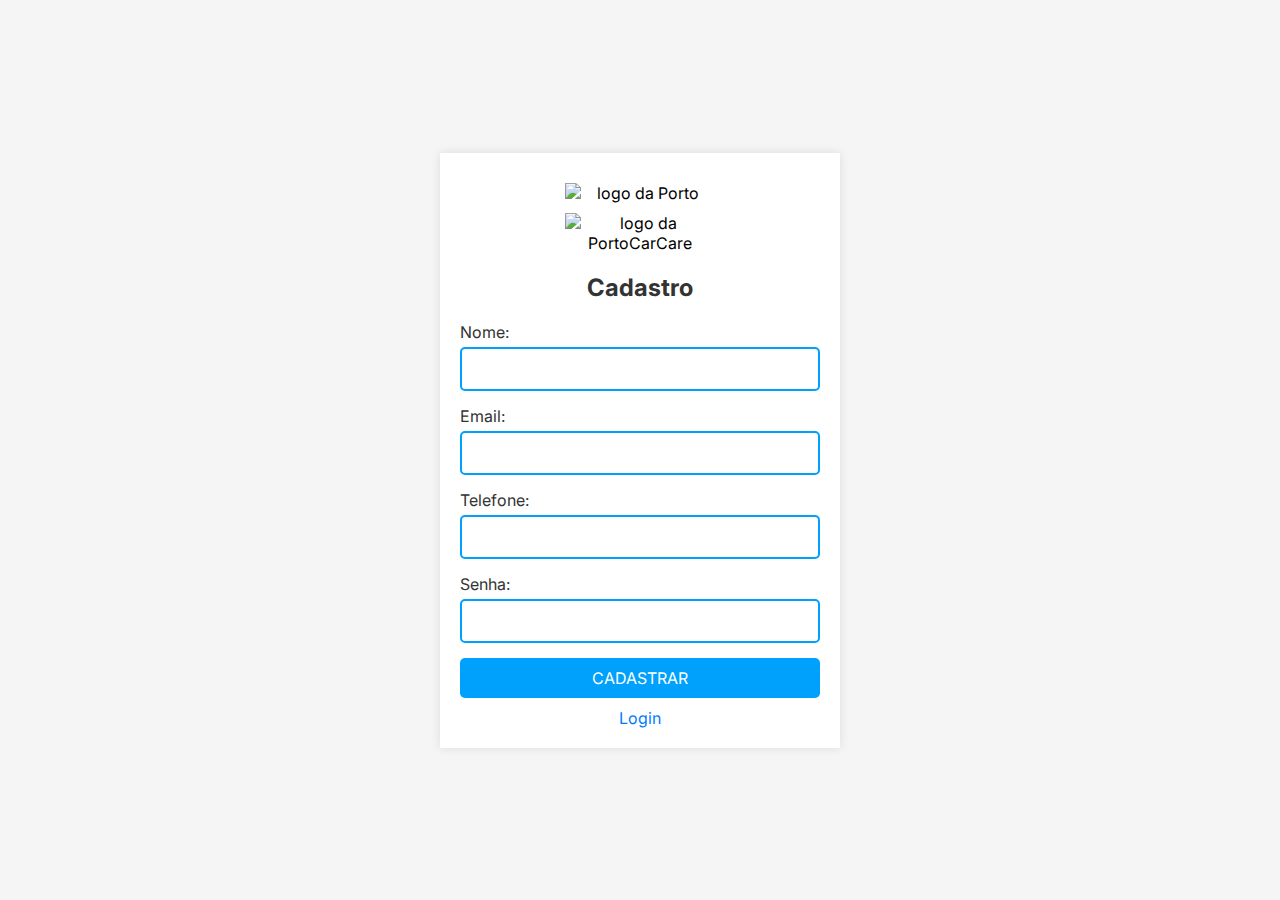
==== login-cadastro/cadastro.html @ 55073a8d "adicionando pagina de cadastro e login" ====
<!DOCTYPE html>
<html lang="pt-br">

<head>
  <meta charset="UTF-8">
  <meta name="viewport" content="width=device-width, initial-scale=1.0">
  <title>Cadastro - PortoCarCare</title>
  <link rel="stylesheet" href="../css/cadastro.css">
</head>

<body>
  <div class="container">
    <header class="cabecalho">
      <img class="logo-topo" src="../img/porto-topo.png" alt="logo da Porto" />
      <img class="portocare" src="../img/portocare.png" alt="logo da PortoCarCare" />
    </header>
    <main>
      <h1>Cadastro</h1>
      <form class="registro">
        <label for="nome">Nome:</label>
        <input type="text" id="nome" name="nome">

        <label for="email">Email:</label>
        <input type="email" id="email" name="email" required>

        <label for="telefone">Telefone:</label>
        <input type="tel" id="telefone" name="telefone">

        <label for="password">Senha:</label>
        <input type="password" id="password" name="password" required>

        <button type="submit">CADASTRAR</button>
        <a class="registro-logi" href="../login-cadastro/login.html" class="registro">Login</a>
      </form>
    </main>
  </div>
</body>
---- css/cadastro.css ----
@import url("https://fonts.googleapis.com/css2?family=Inter:wght@100..900&display=swap");

* {
  padding: 0;
  margin: 0;
  box-sizing: border-box;
  font-family: "Inter", sans-serif;
}

body {
  display: flex;
  justify-content: center;
  align-items: center;
  height: 100vh;
  background-color: #f5f5f5;
}

.container {
  width: 100%;
  max-width: 400px;
  background-color: #fff;
  padding: 20px;
  box-shadow: 0 0 10px rgba(0, 0, 0, 0.1);
  text-align: center;
}

.cabecalho {
  margin-bottom: 20px;
}

.cabecalho img {
  width: 150px;
  display: block;
  margin: 10px auto;
}

main h1 {
  font-size: 24px;
  margin-bottom: 20px;
  color: #333;
}

.registro {
  display: flex;
  flex-direction: column;
  align-items: center;
}

.registro label {
  width: 100%;
  text-align: left;
  margin-bottom: 5px;
  color: #333;
}

.registro input {
  width: 100%;
  padding: 10px;
  margin-bottom: 15px;
  border: 2px solid #00a1fc;
  border-radius: 5px;
  font-size: 16px;
}

.registro button {
  width: 100%;
  padding: 10px;
  background-color: #00a1fc;
  color: #fff;
  border: none;
  border-radius: 5px;
  font-size: 16px;
  cursor: pointer;
}

.registro button:hover {
  background-color: #007bff;
}

.registro-logi {
  display: block;
  margin-top: 10px;
  color: #007bff;
  text-decoration: none;
}

@media (max-width: 992px) {
  .container {
    max-width: 90%;
    padding: 15px;
  }

  .cabecalho img {
    width: 120px;
  }

  main h1 {
    font-size: 22px;
  }

  .registro input {
    padding: 8px;
    font-size: 14px;
  }

  .registro button {
    padding: 8px;
    font-size: 14px;
  }
}

@media (max-width: 576px) {
  .container {
    max-width: 100%;
    padding: 10px;
  }

  .cabecalho img {
    width: 100px;
  }

  main h1 {
    font-size: 20px;
  }

  .registro label {
    font-size: 14px;
  }

  .registro input {
    padding: 6px;
    font-size: 12px;
  }

  .registro button {
    padding: 6px;
    font-size: 12px;
  }

  .registro-logi {
    font-size: 14px;
  }
}
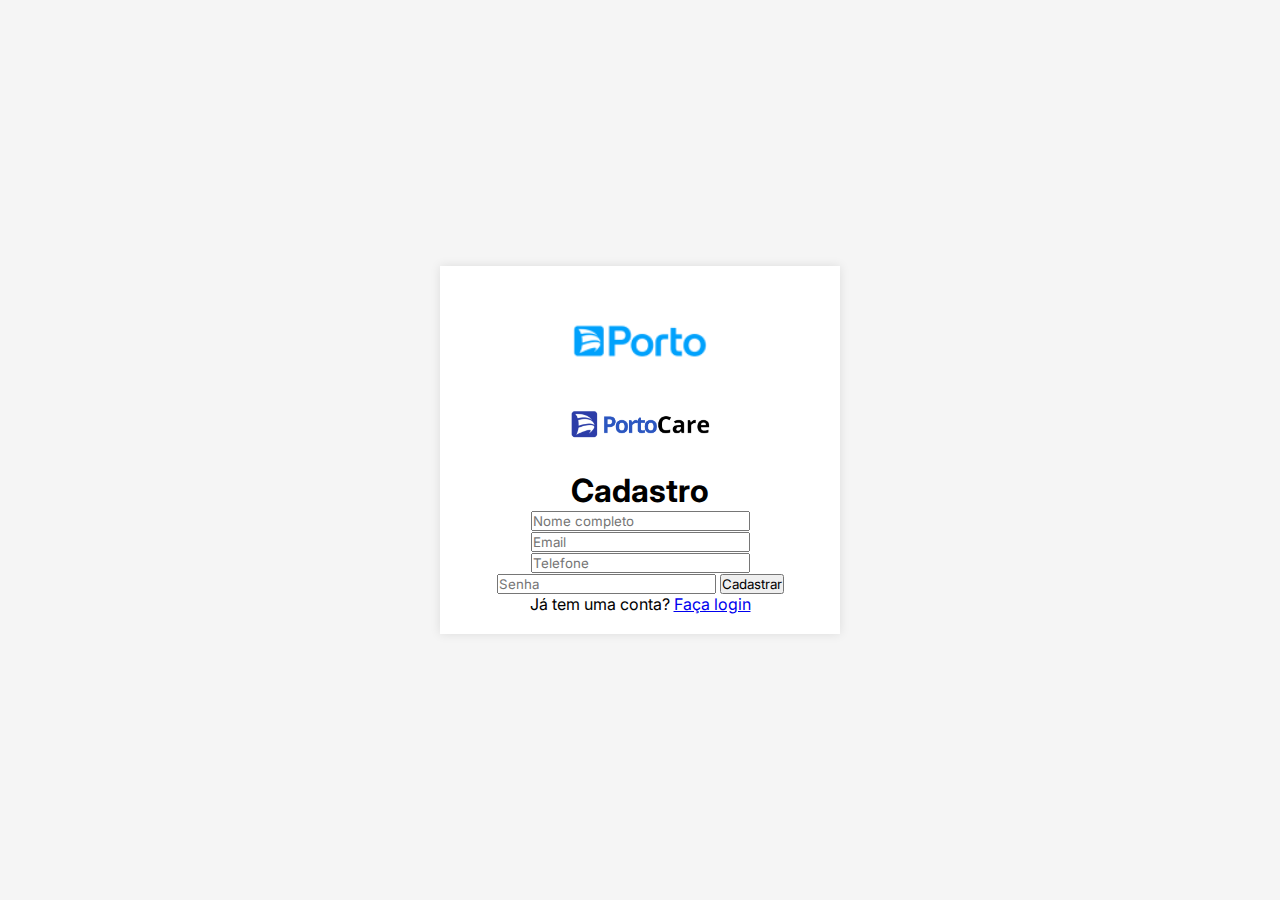
==== commit 90ed2f38: "adicionando login e cadastro" ====
--- a/login-cadastro/cadastro.html
+++ b/login-cadastro/cadastro.html
@@ -6,32 +6,33 @@
   <meta name="viewport" content="width=device-width, initial-scale=1.0">
   <title>Cadastro - PortoCarCare</title>
   <link rel="stylesheet" href="../css/cadastro.css">
+  <script src="./js/script.js"></script>
 </head>
 
 <body>
   <div class="container">
     <header class="cabecalho">
-      <img class="logo-topo" src="../img/porto-topo.png" alt="logo da Porto" />
-      <img class="portocare" src="../img/portocare.png" alt="logo da PortoCarCare" />
+      <img class="logo-topo" src="../imagens/porto-topo.png" alt="logo da Porto" />
+      <img class="portocare" src="../imagens/portocare.png" alt="logo da PortoCarCare" />
     </header>
-    <main>
-      <h1>Cadastro</h1>
-      <form class="registro">
-        <label for="nome">Nome:</label>
-        <input type="text" id="nome" name="nome">
-
-        <label for="email">Email:</label>
-        <input type="email" id="email" name="email" required>
-
-        <label for="telefone">Telefone:</label>
-        <input type="tel" id="telefone" name="telefone">
-
-        <label for="password">Senha:</label>
-        <input type="password" id="password" name="password" required>
-
-        <button type="submit">CADASTRAR</button>
-        <a class="registro-logi" href="../login-cadastro/login.html" class="registro">Login</a>
+    <h1>Cadastro</h1>
+    <form action="#" class="input-area">
+        <label for="nome"></label>
+        <input type="name" id="name" placeholder="Nome completo" />
+  
+        <label for="email"></label>
+        <input type="email" id="cadastroEmail" placeholder="Email" required />
+  
+        <label for="telefone"></label>
+        <input type="tel" id="telefone" placeholder="Telefone" />
+  
+        <label for="password"></label>
+        <input type="password" id="cadastroSenha" placeholder="Senha" required />
+  
+        <button type="submit" class="cadastro">Cadastrar</button>
+        <p>
+          Já tem uma conta? <a href="login.html" class="login">Faça login</a>
+        </p>
       </form>
-    </main>
   </div>
 </body>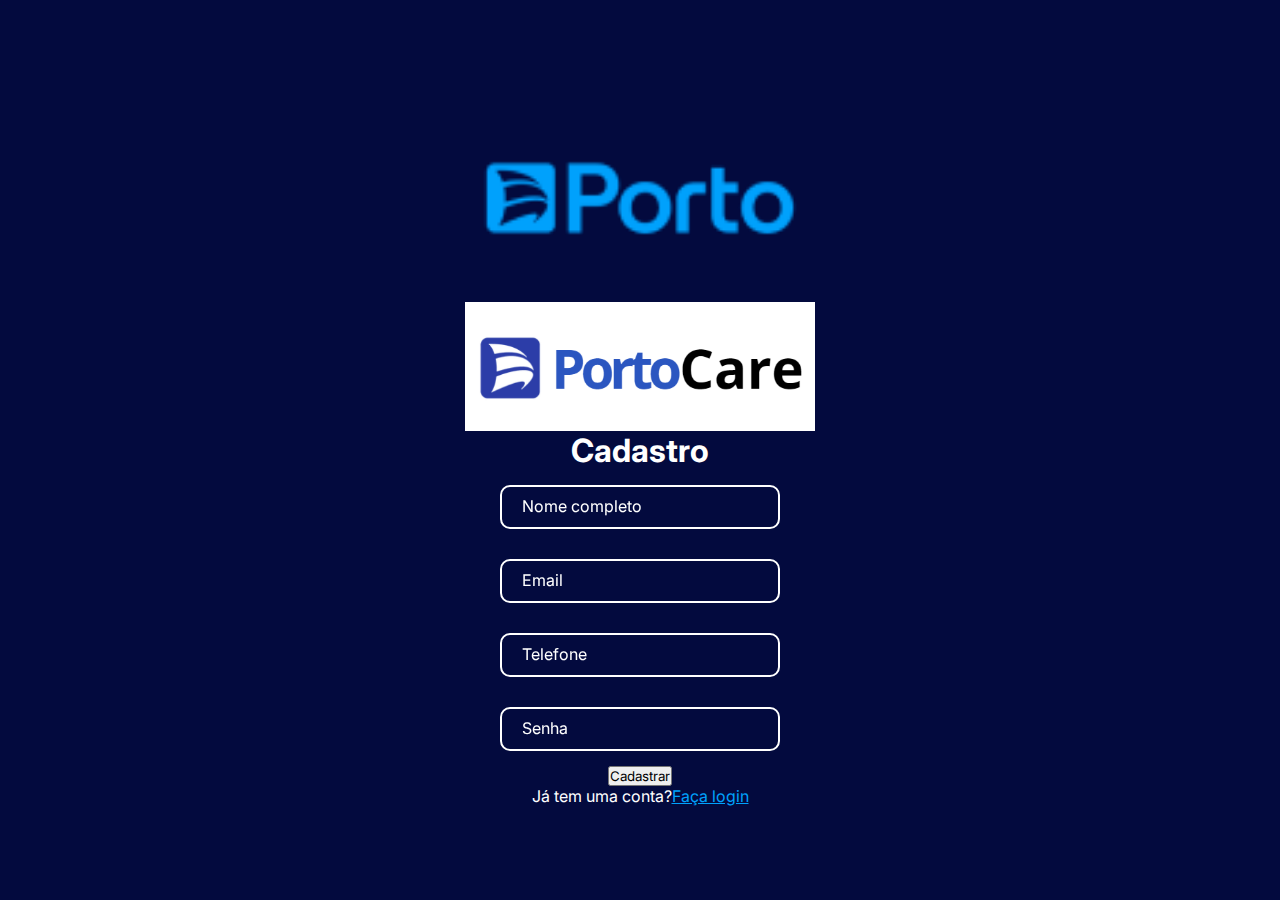
==== commit 32327739: "estilizando pagina de cadastro e login" ====
--- a/login-cadastro/cadastro.html
+++ b/login-cadastro/cadastro.html
@@ -5,7 +5,7 @@
   <meta charset="UTF-8">
   <meta name="viewport" content="width=device-width, initial-scale=1.0">
   <title>Cadastro - PortoCarCare</title>
-  <link rel="stylesheet" href="../css/cadastro.css">
+  <link rel="stylesheet" href="../css/ca-lo.css">
   <script src="./js/script.js"></script>
 </head>
 
@@ -31,7 +31,7 @@
   
         <button type="submit" class="cadastro">Cadastrar</button>
         <p>
-          Já tem uma conta? <a href="login.html" class="login">Faça login</a>
+          Já tem uma conta? <a href="login.html" class="login">  Faça login</a>
         </p>
       </form>
   </div>
--- a/css/ca-lo.css
+++ b/css/ca-lo.css
@@ -0,0 +1,235 @@
+@import url("https://fonts.googleapis.com/css2?family=Inter:wght@100..900&display=swap");
+
+* {
+  padding: 0;
+  margin: 0;
+  box-sizing: border-box;
+  font-family: "Inter", sans-serif;
+}
+
+body {
+  background-color: rgb(3, 10, 62);
+  width: 100vw;
+  height: 100vh;
+  margin: 0;
+  display: flex;
+  justify-content: center;
+  align-items: center;
+}
+
+.cabecalho{
+  display: flex;
+  justify-content: center;
+  justify-items: center;
+  flex-direction: column;
+  align-items:center ;
+}
+
+.cabecalho img{
+  width: 350px;
+}
+
+
+
+
+
+.input-area {
+  position: relative;
+}
+
+.input-area input[type="name"],
+.input-area input[type="email"],
+.input-area input[type="password"],
+.input-area input[type="tel"] {
+  display: flex;
+  justify-content: center;
+  flex-direction: column;
+  margin: 0 auto;
+  border-radius: 10px;
+  background: transparent;
+  margin: 15px;
+  border: 2px solid rgb(255, 255, 255);
+  width: 280px;
+  height: 2px;
+  padding: 20px 40px 20px 20px;
+  backdrop-filter: blur(15px);
+}
+
+form{
+  display: flex;
+  flex-direction: column;
+  align-items: center;
+}
+
+.container h1, p{
+  display: flex;
+  justify-content: center;
+  align-items: center;
+  color: white;
+}
+
+.container a{
+  display: flex;
+  justify-content: center;
+  align-items: center;
+  color: #00a1fc;
+}
+
+.input-area i {
+  position: absolute;
+  top: 50%;
+  transform: translateY(-50%);
+  right: 10px;
+  color: rgb(252, 252, 252);
+}
+
+input::placeholder {
+  color: rgb(255, 255, 255);
+}
+
+.input-area input[type="name"]:focus::placeholder,
+.input-area input[type="email"]:focus::placeholder,
+.input-area input[type="tel"]:focus::placeholder,
+.input-area input[type="password"]:focus::placeholder {
+  transform: translateY(-100%);
+  transition: transform 0.2s ease-in-out;
+  font-size: 14px;
+}
+
+.input-area input[type="name"]:not(:focus)::placeholder,
+.input-area input[type="email"]:not(:focus)::placeholder,
+.input-area input[type="tel"]:not(:focus)::placeholder,
+.input-area input[type="password"]:not(:focus)::placeholder {
+  transform: translateY(0%);
+  transition: transform 0.2s ease-in-out;
+  font-size: 16px;
+}
+
+a.esqueceu {
+  text-decoration: none;
+  position: relative;
+  color: rgba(255, 255, 255, 0.712);
+}
+
+a.esqueceu:hover {
+  text-decoration: underline;
+  color: #fffffffd;
+}
+
+a.cadastro {
+  text-decoration: none;
+  color: rgba(255, 255, 255, 0.712);
+}
+
+a.cadastro:hover {
+  text-decoration: underline;
+  color: #fffffffd;
+}
+
+.wrapper .login,
+.cadastro-page .cadastro {
+  background: #fff;
+  border: none;
+  outline: none;
+  cursor: pointer;
+  font-weight: 600;
+  border-radius: 45px;
+  width: 200px;
+  height: 30px;
+}
+
+/* Responsivo */
+
+/* Smartphones */
+@media (max-width: 900px) {
+  .wrapper,
+  .cadastro-page {
+    width: 90%;
+    height: auto;
+  }
+
+  .wrapper h2,
+  .cadastro-page h2 {
+    font-size: 24px;
+  }
+
+  .input-area input[type="name"],
+  .input-area input[type="email"],
+  .input-area input[type="password"],
+  .input-area input[type="tel"] {
+    max-width: 600px ;
+    padding: 15px 30px 15px 15px;
+    display: flex;
+  }
+
+  .wrapper .login,
+  .cadastro-page .cadastro {
+    width: 150px;
+    height: 40px;
+  }
+
+  
+}
+
+/* Tablets */
+@media (min-width: 650px) and (max-width: 1024px) {
+  .wrapper,
+  .cadastro-page {
+    width: 70%;
+    height: auto;
+  }
+
+  .wrapper h2,
+  .cadastro-page h2 {
+    font-size: 26px;
+  }
+
+  .input-area input[type="name"],
+  .input-area input[type="email"],
+  .input-area input[type="password"],
+  .input-area input[type="tel"] {
+    width: 90%;
+    padding: 18px 35px 18px 18px;
+  }
+
+  .wrapper .login,
+  .cadastro-page .cadastro {
+    width: 180px;
+    height: 35px;
+  }
+
+  footer {
+    display: flex;
+    flex-direction: row;
+    max-width: 1000px;
+  }
+}
+
+/* Desktops e outros */
+@media (min-width: 1025px) {
+  .wrapper,
+  .cadastro-page {
+    width: 400px;
+    height: 480px;
+  }
+
+  .wrapper h2,
+  .cadastro-page h2 {
+    font-size: 30px;
+  }
+
+  .input-area input[type="name"],
+  .input-area input[type="email"],
+  .input-area input[type="password"],
+  .input-area input[type="tel"] {
+    width: 280px;
+    padding: 20px 40px 20px 20px;
+  }
+
+  .wrapper .login,
+  .cadastro-page .cadastro {
+    width: 200px;
+    height: 30px;
+  }
+}
+
